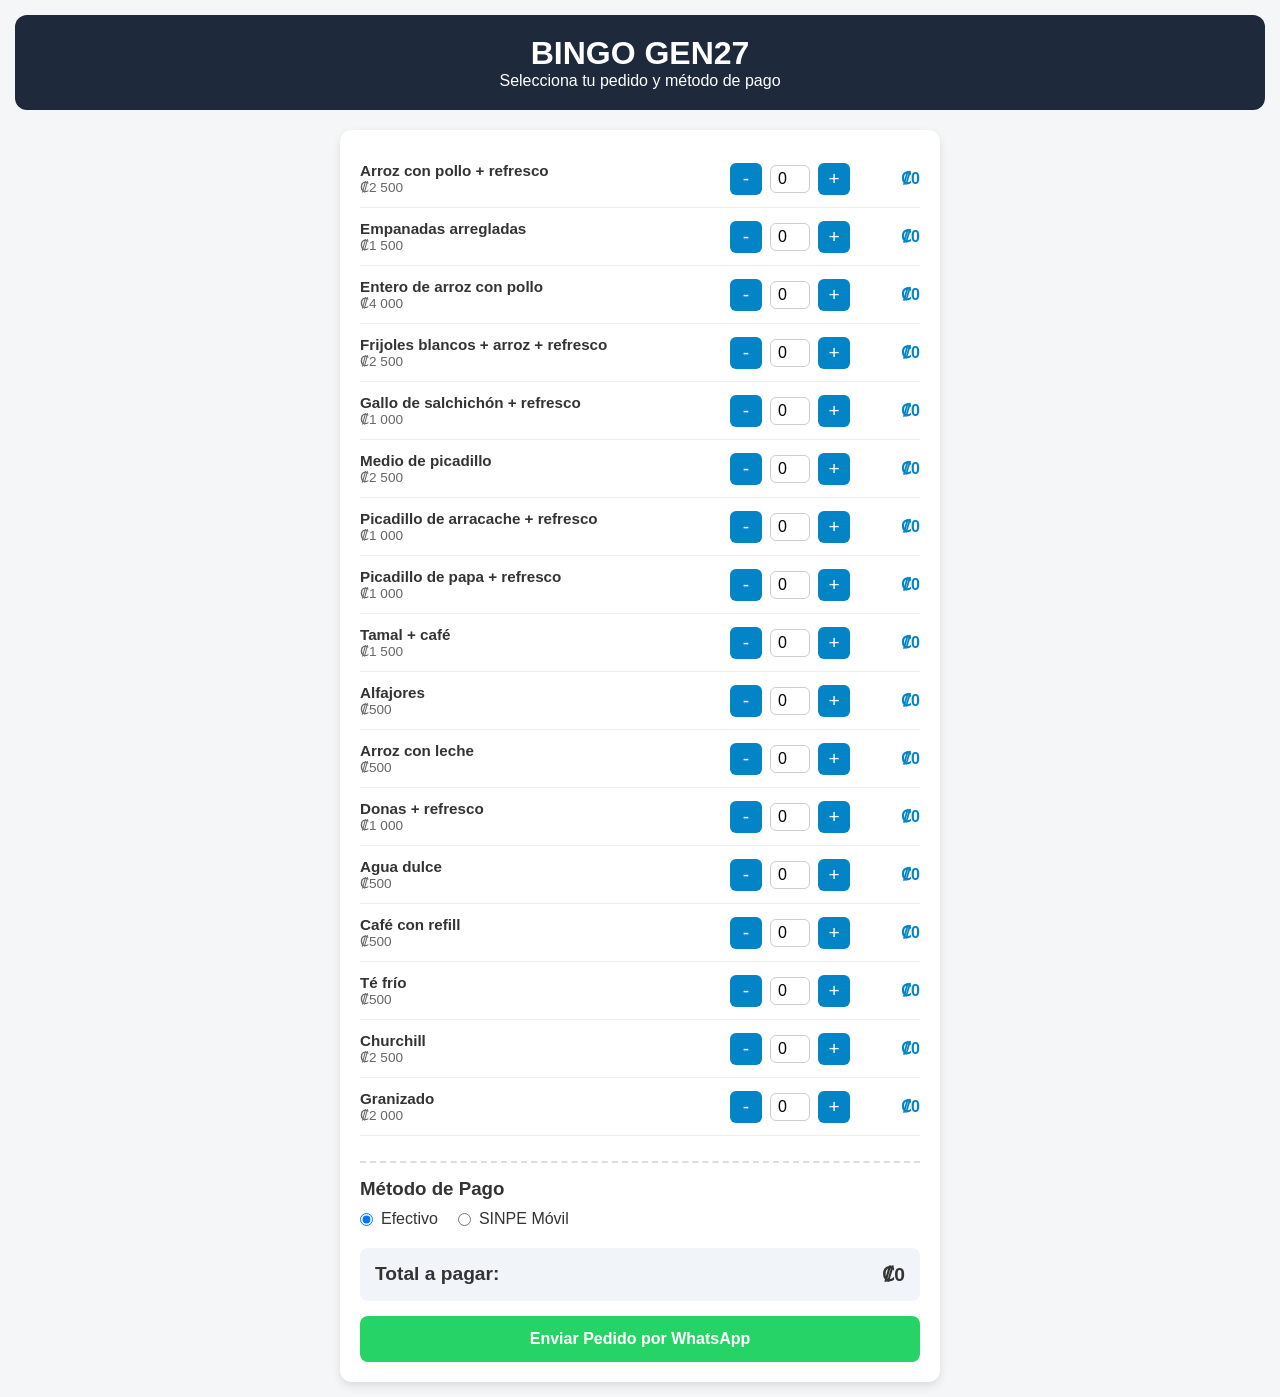
==== index.html @ 9d3eafbf "Add files via upload" ====
<!DOCTYPE html>
<html lang="es">
<head>
  <meta charset="UTF-8">
  <meta name="viewport" content="width=device-width, initial-scale=1.0">
  <title>BINGO GEN27 - Menú de Pedidos</title>
  <link rel="stylesheet" href="styles.css">
</head>
<body>

  <header>
    <h1>BINGO GEN27</h1>
    <p>Selecciona tu pedido y método de pago</p>
  </header>

  <main class="container">
    <div id="menu-container" class="menu-list">
      <!-- Los productos se cargarán desde script.js -->
    </div>

    <!-- Sección de Método de Pago -->
    <section class="payment-section">
      <h3>Método de Pago</h3>
      <div class="payment-options">
        <label class="radio-label">
          <input type="radio" name="pago" value="efectivo" checked onchange="togglePago()">
          <span>Efectivo</span>
        </label>
        <label class="radio-label">
          <input type="radio" name="pago" value="sinpe" onchange="togglePago()">
          <span>SINPE Móvil</span>
        </label>
      </div>

      <!-- Cuadro informativo SINPE -->
      <div id="sinpe-info" class="sinpe-card hidden">
        <h4>Datos para SINPE Móvil</h4>
        <p><strong>Número:</strong> <span id="num-sinpe">8362-4868</span></p>
        <p><strong>Nombre:</strong> Laura Jiménez</p>
        <p class="nota">⚠️ Enviar comprobante al WhatsApp: <strong>7279-8825</strong></p>
      </div>
    </section>

    <!-- Total a pagar -->
    <div class="total-bar">
      <span>Total a pagar:</span>
      <span id="total-monto">₡0</span>
    </div>

    <button class="btn-whatsapp" onclick="enviarWhatsApp()">Enviar Pedido por WhatsApp</button>
  </main>

  <script src="script.js"></script>
</body>
</html>
---- styles.css ----
* {
  box-sizing: border-box;
  margin: 0;
  padding: 0;
  font-family: Arial, sans-serif;
}

body {
  background-color: #f4f6f8;
  color: #333;
  padding: 15px;
}

header {
  text-align: center;
  background: #1e293b;
  color: white;
  padding: 20px;
  border-radius: 12px;
  margin-bottom: 20px;
}

.container {
  max-width: 600px;
  margin: 0 auto;
  background: white;
  padding: 20px;
  border-radius: 12px;
  box-shadow: 0 4px 10px rgba(0,0,0,0.1);
}

.menu-item {
  display: flex;
  justify-content: space-between;
  align-items: center;
  padding: 12px 0;
  border-bottom: 1px solid #eee;
}

.item-info {
  flex: 1;
}

.item-name {
  font-weight: bold;
  font-size: 0.95rem;
}

.item-price {
  color: #666;
  font-size: 0.85rem;
}

.controls {
  display: flex;
  align-items: center;
  gap: 8px;
}

.btn-qty {
  width: 32px;
  height: 32px;
  border: none;
  background: #0284c7;
  color: white;
  font-size: 1.2rem;
  border-radius: 6px;
  cursor: pointer;
}

.btn-qty:active {
  background: #0369a1;
}

.qty-input {
  width: 40px;
  text-align: center;
  font-size: 1rem;
  padding: 4px;
  border: 1px solid #ccc;
  border-radius: 6px;
}

.subtotal {
  width: 70px;
  text-align: right;
  font-weight: bold;
  color: #0284c7;
}

.payment-section {
  margin-top: 25px;
  padding-top: 15px;
  border-top: 2px dashed #ddd;
}

.payment-options {
  display: flex;
  gap: 20px;
  margin: 10px 0;
}

.radio-label {
  display: flex;
  align-items: center;
  gap: 8px;
  cursor: pointer;
}

.sinpe-card {
  background: #e0f2fe;
  border: 1px solid #bae6fd;
  padding: 15px;
  border-radius: 8px;
  margin-top: 10px;
}

.sinpe-card .nota {
  margin-top: 8px;
  font-size: 0.85rem;
  color: #0369a1;
}

.hidden {
  display: none;
}

.total-bar {
  margin-top: 20px;
  padding: 15px;
  background: #f1f5f9;
  border-radius: 8px;
  display: flex;
  justify-content: space-between;
  font-size: 1.2rem;
  font-weight: bold;
}

.btn-whatsapp {
  width: 100%;
  margin-top: 15px;
  padding: 14px;
  background: #25d366;
  color: white;
  border: none;
  border-radius: 8px;
  font-size: 1rem;
  font-weight: bold;
  cursor: pointer;
}

.btn-whatsapp:hover {
  background: #1eb855;
}
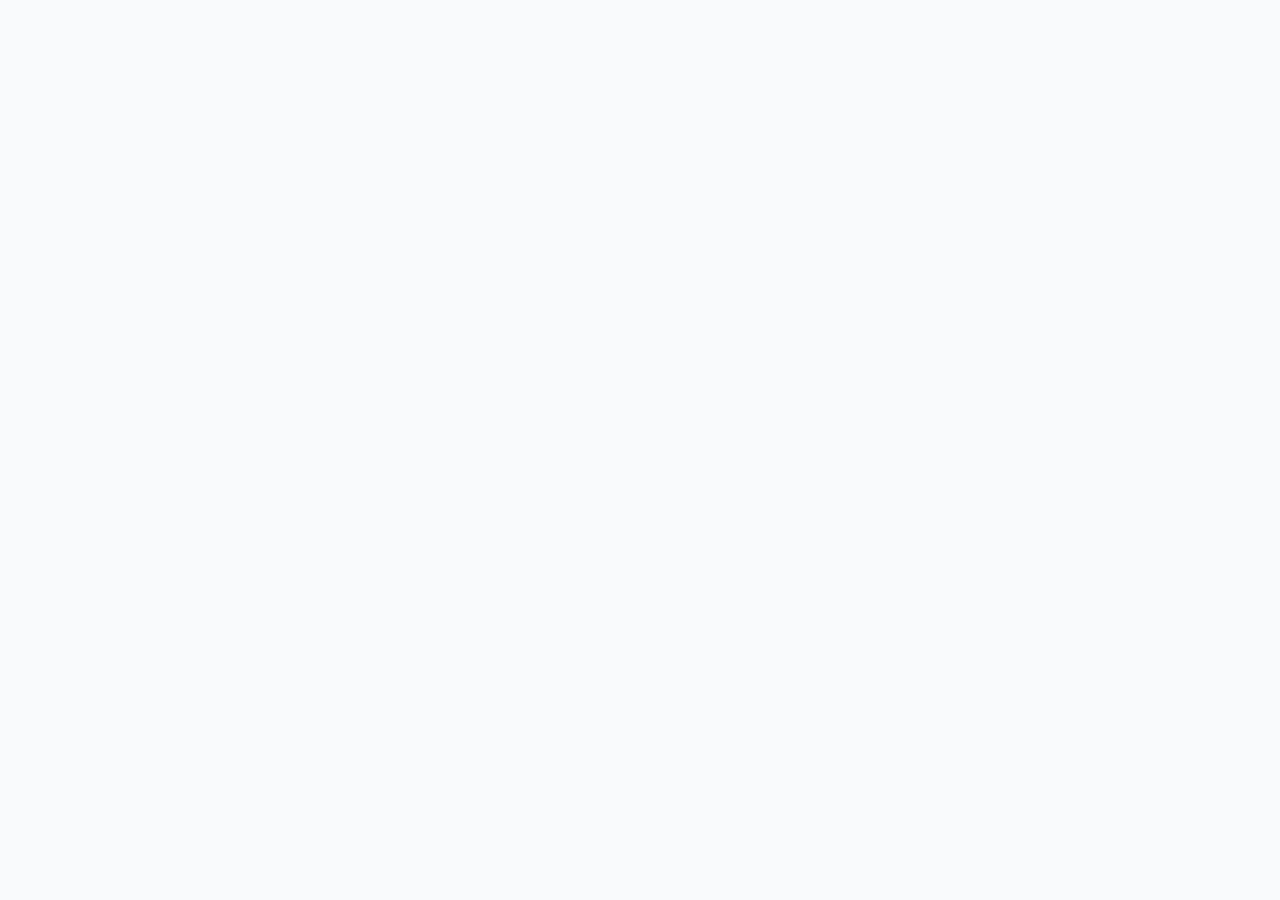
==== commit d4873fe7: "Add files via upload" ====
--- a/index.html
+++ b/index.html
@@ -4,52 +4,130 @@
   <meta charset="UTF-8">
   <meta name="viewport" content="width=device-width, initial-scale=1.0">
   <title>BINGO GEN27 - Menú de Pedidos</title>
-  <link rel="stylesheet" href="styles.css">
-</head>
-<body>
+  <link href="https://fonts.googleapis.com/css2?family=Inter:wght@400;500;600;700&display=swap" rel="stylesheet">
+  <style>
+    :root {
+      --primary: #1e293b;
+      --primary-accent: #2563eb;
+      --bg: #f8fafc;
+      --surface: #ffffff;
+      --text: #0f172a;
+      --text-muted: #64748b;
+      --border: #e2e8f0;
+      --success: #16a34a;
+      --sinpe-bg: #eff6ff;
+      --sinpe-border: #bfdbfe;
+    }
 
-  <header>
-    <h1>BINGO GEN27</h1>
-    <p>Selecciona tu pedido y método de pago</p>
-  </header>
+    * { box-sizing: border-box; margin: 0; padding: 0; font-family: 'Inter', sans-serif; }
+    body { background-color: var(--bg); color: var(--text); padding-bottom: 110px; }
 
-  <main class="container">
-    <div id="menu-container" class="menu-list">
-      <!-- Los productos se cargarán desde script.js -->
-    </div>
+    header {
+      background: linear-gradient(135deg, #1e293b 0%, #0f172a 100%);
+      color: white;
+      padding: 24px 20px;
+      text-align: center;
+      box-shadow: 0 4px 12px rgba(0,0,0,0.1);
+      position: sticky; top: 0; z-index: 10;
+    }
+    header h1 { font-size: 1.6rem; font-weight: 700; letter-spacing: -0.02em; }
+    header p { color: #94a3b8; font-size: 0.9rem; margin-top: 4px; }
 
-    <!-- Sección de Método de Pago -->
-    <section class="payment-section">
-      <h3>Método de Pago</h3>
-      <div class="payment-options">
-        <label class="radio-label">
-          <input type="radio" name="pago" value="efectivo" checked onchange="togglePago()">
-          <span>Efectivo</span>
-        </label>
-        <label class="radio-label">
-          <input type="radio" name="pago" value="sinpe" onchange="togglePago()">
-          <span>SINPE Móvil</span>
-        </label>
-      </div>
+    .container { max-width: 650px; margin: 20px auto; padding: 0 16px; }
 
-      <!-- Cuadro informativo SINPE -->
-      <div id="sinpe-info" class="sinpe-card hidden">
-        <h4>Datos para SINPE Móvil</h4>
-        <p><strong>Número:</strong> <span id="num-sinpe">8362-4868</span></p>
-        <p><strong>Nombre:</strong> Laura Jiménez</p>
-        <p class="nota">⚠️ Enviar comprobante al WhatsApp: <strong>7279-8825</strong></p>
-      </div>
-    </section>
+    .card {
+      background: var(--surface);
+      border-radius: 12px;
+      border: 1px solid var(--border);
+      box-shadow: 0 1px 3px rgba(0,0,0,0.05);
+      margin-bottom: 20px;
+      overflow: hidden;
+    }
+    .card-title {
+      padding: 16px 20px;
+      font-size: 1.1rem;
+      font-weight: 600;
+      border-bottom: 1px solid var(--border);
+      background: #f8fafc;
+    }
 
-    <!-- Total a pagar -->
-    <div class="total-bar">
-      <span>Total a pagar:</span>
-      <span id="total-monto">₡0</span>
-    </div>
+    .menu-item {
+      display: flex;
+      align-items: center;
+      justify-content: space-between;
+      padding: 14px 20px;
+      border-bottom: 1px solid var(--border);
+    }
+    .menu-item:last-child { border-bottom: none; }
+    .item-details { flex: 1; padding-right: 12px; }
+    .item-name { font-size: 0.95rem; font-weight: 600; color: var(--text); }
+    .item-price { font-size: 0.85rem; color: var(--text-muted); margin-top: 2px; }
 
-    <button class="btn-whatsapp" onclick="enviarWhatsApp()">Enviar Pedido por WhatsApp</button>
-  </main>
+    .item-actions { display: flex; align-items: center; gap: 10px; }
+    .qty-controls {
+      display: flex;
+      align-items: center;
+      background: #f1f5f9;
+      border-radius: 8px;
+      padding: 2px;
+    }
+    .btn-qty {
+      width: 30px; height: 30px;
+      border: none; background: transparent;
+      font-size: 1.1rem; font-weight: 600;
+      color: var(--primary); cursor: pointer;
+      display: flex; align-items: center; justify-content: center;
+      border-radius: 6px;
+    }
+    .btn-qty:active { background: #e2e8f0; }
+    .qty-display {
+      width: 32px; text-align: center;
+      font-size: 0.95rem; font-weight: 600;
+      border: none; background: transparent;
+    }
+    .subtotal-badge {
+      width: 75px; text-align: right;
+      font-size: 0.9rem; font-weight: 600;
+      color: var(--primary-accent);
+    }
 
-  <script src="script.js"></script>
-</body>
-</html>+    /* Método de pago */
+    .payment-options { display: grid; grid-template-columns: 1fr 1fr; gap: 12px; padding: 16px 20px; }
+    .payment-btn {
+      border: 2px solid var(--border);
+      border-radius: 10px; padding: 12px;
+      text-align: center; cursor: pointer;
+      font-weight: 600; font-size: 0.95rem; color: var(--text-muted);
+      transition: all 0.2s;
+    }
+    .payment-btn.active {
+      border-color: var(--primary-accent);
+      background: #eff6ff; color: var(--primary-accent);
+    }
+
+    .sinpe-box {
+      margin: 0 20px 20px; padding: 16px;
+      background: var(--sinpe-bg); border: 1px solid var(--sinpe-border);
+      border-radius: 10px; display: none;
+    }
+    .sinpe-box.show { display: block; }
+    .sinpe-row { display: flex; justify-content: space-between; margin-bottom: 8px; font-size: 0.9rem; }
+    .sinpe-row strong { color: var(--text); }
+    .copy-btn {
+      background: var(--primary-accent); color: white;
+      border: none; padding: 4px 8px; border-radius: 4px;
+      font-size: 0.75rem; cursor: pointer; margin-left: 6px;
+    }
+
+    /* Barra inferior flotante */
+    .bottom-bar {
+      position: fixed; bottom: 0; left: 0; right: 0;
+      background: var(--surface); border-top: 1px solid var(--border);
+      padding: 12px 20px; box-shadow: 0 -4px 12px rgba(0,0,0,0.08);
+      display: flex; justify-content: space-between; align-items: center;
+      z-index: 100;
+    }
+    .total-info label { font-size: 0.75rem; color: var(--text-muted); display: block; }
+    .total-info span { font-size: 1.3rem; font-weight: 700; color: var(--text); }
+    .btn-action {
+      background: var
